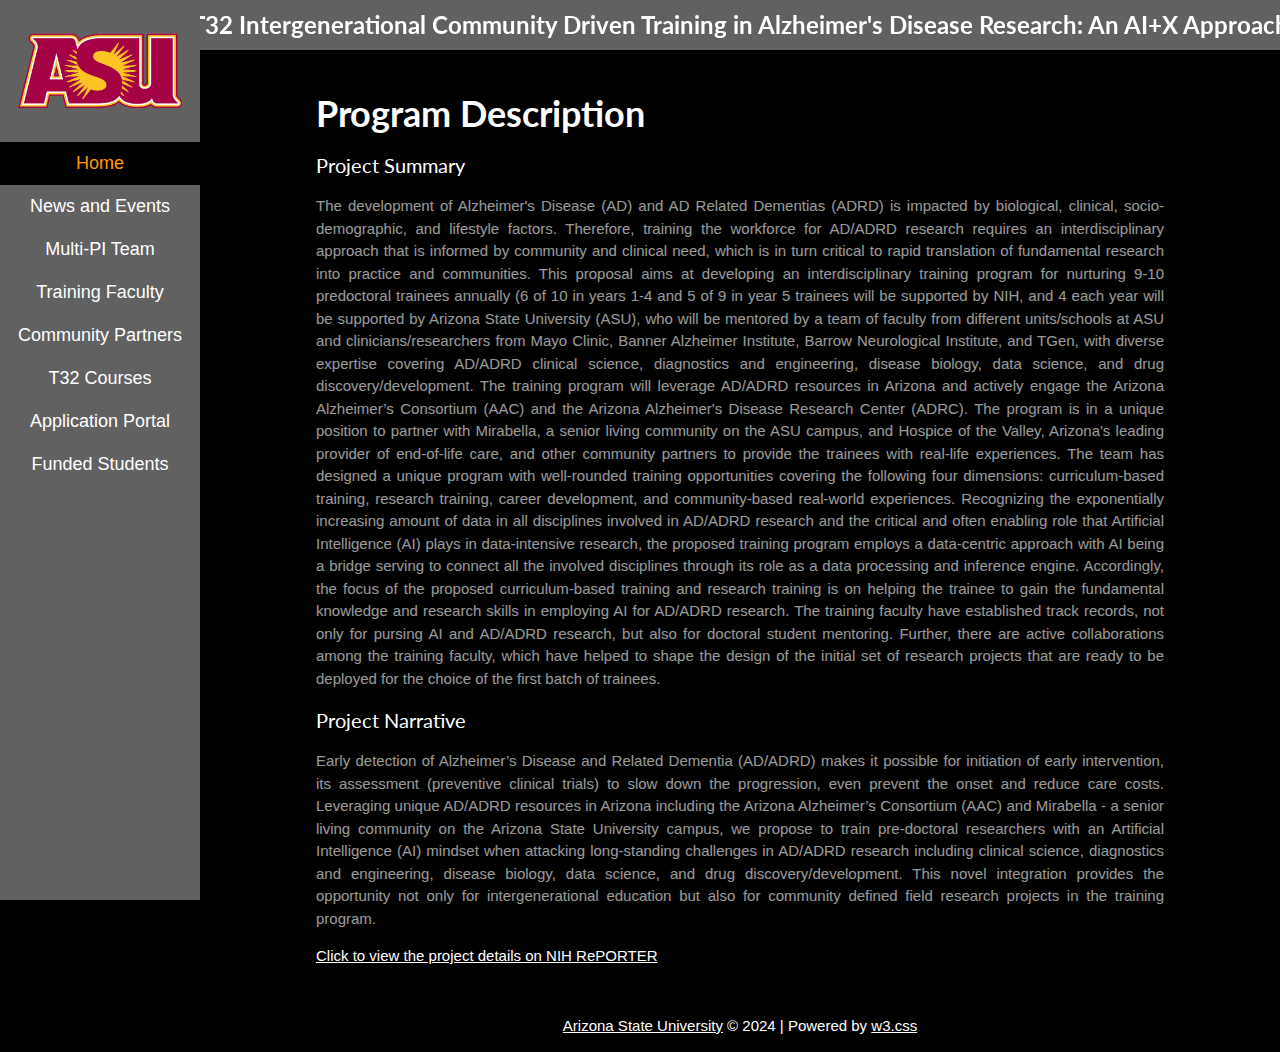
==== index.html @ 90759fe2 "Barebones website with mostly blank pages" ====
<!DOCTYPE html>

<html lang="en">

<meta charset="UTF-8">
<meta name="viewport" content="width=device-width, initial-scale=1">
<link rel="stylesheet" href="w3.css">
<link rel="stylesheet" href="style.css">
<link rel="stylesheet" href="https://fonts.googleapis.com/css?family=Lato">
<link rel="stylesheet" href="https://fonts.googleapis.com/css?family=Montserrat">
<link rel="stylesheet" href="https://cdnjs.cloudflare.com/ajax/libs/font-awesome/4.7.0/css/font-awesome.min.css">

<style>
  /* Large Screen */
  @media screen and (min-width: 993px) {
    #neuron {
      max-width: 23%;
    }

    .news-text {
      margin-top: -20px;
      padding-left: 16px;
    }
  }

  /* Medium Screen */
  @media screen and (min-width: 601px) and (max-width: 992px) {
    #neuron {
      max-width: 23%;
    }

    .news-text {
      margin-top: -20px;
      padding-left: 16px;
    }
  }

  /* Small Screen */
  @media screen and (max-width: 600px) {
    #neuron {
      max-width: 50%;
    }

    .news-text {
      margin-top: 0px;
      padding-left: 0px;
    }
  }

  .news>div:not(:first-of-type) {
    padding-top: 32px;
  }
</style>

<head>
  <!-- Title and Icons -->
  <title>T32 Program Description</title>
  <link rel="apple-touch-icon" sizes="180x180" href="apple-touch-icon.png">
  <link rel="icon" type="image/png" sizes="32x32" href="favicon-32x32.png">
  <link rel="icon" type="image/png" sizes="16x16" href="favicon-16x16.png">
  <link rel="manifest" href="site.webmanifest">
  <link rel="mask-icon" href="safari-pinned-tab.svg" color="#333333">
  <meta name="msapplication-TileColor" content="#da532c">
  <meta name="theme-color" content="#ffffff">
  <meta name="Description"
    content="">
</head>

<body>

  <!-- Header -->
  <header class="w3-dark-grey w3-top w3-text-white">
    <div class="w3-main w3-display-container" style="height: 50px;">
      <a href="javascript:void(0)"
        class="w3-button w3-display-left w3-hide-large w3-hover-text-orange w3-text-white w3-hover-black w3-dark-grey"
        onclick="open_sidebar()"><i class="fa fa-bars"></i></a>
      <div class="w3-display-middle">
        <h3 class="w3-hide-small" style="white-space: nowrap; overflow: hidden;"><b>T32 Intergenerational Community 
                Driven Training in Alzheimer's Disease Research: An AI+X Approach</b></h3>
      </div>
    </div>
  </header>

  <!-- Sidebar -->
  <nav id="sidebar" class="w3-sidebar w3-collapse w3-bar-block w3-dark-grey w3-large" style="z-index: 3;">
    <a href="javascript:void(0)" onclick="close_sidebar()"
      class="w3-bar-item w3-button w3-hide-large w3-padding w3-hover-text-orange w3-hover-black w3-dark-grey">Close
      Menu</a>
    <div class="w3-container w3-padding-32">
      <a href="https://biodesign.asu.edu/"><img src="asulogo.png" alt="ASU Logo" style="width: 100%;"></a>
    </div>
    <!-- Tell our JS what page this is -->
    <div id="page-id">index.html</div>
  </nav>

  <!-- Overlay effect when opening sidebar on small screens -->
  <div class="w3-overlay w3-hide-large" onclick="close_sidebar()" style="cursor:pointer" title="close side menu"
    id="overlay"></div>

  <!-- Indent main content -->
  <div class="w3-main">
    <div id="content" class="w3-content">
        <h1><b>Program Description</b></h1>

        <h4>Project Summary</h4>
        <p class="w3-opacity">
            The development of Alzheimer's Disease (AD) and AD Related Dementias (ADRD) is impacted by biological, 
            clinical, socio-demographic, and lifestyle factors. Therefore, training the workforce for AD/ADRD research 
            requires an interdisciplinary approach that is informed by community and clinical need, which is in turn 
            critical to rapid translation of fundamental research into practice and communities. This proposal aims at 
            developing an interdisciplinary training program for nurturing 9-10 predoctoral trainees annually 
            (6 of 10 in years 1-4 and 5 of 9 in year 5 trainees will be supported by NIH, and 4 each year will be 
            supported by Arizona State University (ASU), who will be mentored by a team of faculty from different 
            units/schools at ASU and clinicians/researchers from Mayo Clinic, Banner Alzheimer Institute, Barrow 
            Neurological Institute, and TGen, with diverse expertise covering AD/ADRD clinical science, diagnostics 
            and engineering, disease biology, data science, and drug discovery/development. The training program will 
            leverage AD/ADRD resources in Arizona and actively engage the Arizona Alzheimer’s Consortium (AAC) and the 
            Arizona Alzheimer's Disease Research Center (ADRC). The program is in a unique position to partner with 
            Mirabella, a senior living community on the ASU campus, and Hospice of the Valley, Arizona's leading 
            provider of end-of-life care, and other community partners to provide the trainees with real-life 
            experiences. The team has designed a unique program with well-rounded training opportunities covering 
            the following four dimensions: curriculum-based training, research training, career development, and 
            community-based real-world experiences. Recognizing the exponentially increasing amount of data in all 
            disciplines involved in AD/ADRD research and the critical and often enabling role that Artificial 
            Intelligence (AI) plays in data-intensive research, the proposed training program employs a data-centric 
            approach with AI being a bridge serving to connect all the involved disciplines through its role as a data 
            processing and inference engine. Accordingly, the focus of the proposed curriculum-based training and 
            research training is on helping the trainee to gain the fundamental knowledge and research skills in 
            employing AI for AD/ADRD research. The training faculty have established track records, not only for 
            pursing AI and AD/ADRD research, but also for doctoral student mentoring. Further, there are active 
            collaborations among the training faculty, which have helped to shape the design of the initial set of 
            research projects that are ready to be deployed for the choice of the first batch of trainees.
        </p>

        <h4>Project Narrative</h4>
        <p class="w3-opacity">
            Early detection of Alzheimer’s Disease and Related Dementia (AD/ADRD) makes it possible for initiation of 
            early intervention, its assessment (preventive clinical trials) to slow down the progression, even prevent 
            the onset and reduce care costs. Leveraging unique AD/ADRD resources in Arizona including the Arizona 
            Alzheimer’s Consortium (AAC) and Mirabella - a senior living community on the Arizona State University 
            campus, we propose to train pre-doctoral researchers with an Artificial Intelligence (AI) mindset when 
            attacking long-standing challenges in AD/ADRD research including clinical science, diagnostics and 
            engineering, disease biology, data science, and drug discovery/development. This novel integration 
            provides the opportunity not only for intergenerational education but also for community defined field 
            research projects in the training program.
        </p>

        <a href="https://reporter.nih.gov/search/k8WM328u70OyJZvHc6kAvA/project-details/10934138">
            Click to view the project details on NIH RePORTER
        </a>
    </div>

    <!-- Footer -->
    <footer>
      <p><a href="https://www.asu.edu/">Arizona State University</a> © 2024 | Powered by <a
          href="https://www.w3schools.com/w3css/default.asp" target="_blank">w3.css</a></p>
    </footer>
  </div>

  <!-- Script to open and close sidebar -->
  <script src="sidebar.js"></script>

</body>

</html>
---- style.css ----
#page-id { display: none; }
body {background-color: black;}
nav a {
  text-align: center !important;
}
h1,h2,h3,h4,h5,h6 {font-family: "Lato", sans-serif}
.w3-bar,button {font-family: "Montserrat", sans-serif}
p.w3-opacity {text-align: justify;}
.w3-sidebar {width: 200px;}
.w3-main {margin-left: 200px;}
img.w3-border {padding: 8px;}
iframe.w3-border {padding: 8px;}
ol.spaced li:not(:last-child) {
  margin-bottom: 10px;
}
ol.bold {
  font-weight: bold;
}
ol.bold span {
  font-weight: normal;
}
.card {
  width: 332px; 
  padding: 16px;
}
.grow {transition: all .15s ease-in-out;}
.grow:hover {transform: scale(1.1);}
.picture-grid {
  display: flex;
  justify-content: center;
  align-items: center;
  flex-wrap: wrap;
}
.picture-grid p {
  text-align: center;
}
#content {
  padding: 76px 8px 0px 8px;
  color: white;
}
@media screen and (max-width: 992px) {
  #content {max-width: 100%;}
}
@media screen and (min-width: 993px) {
  #content {max-width: 80%;}
}
footer {
  padding: 32px 16px 0px 16px;
  text-align: center;
  color: white;
}
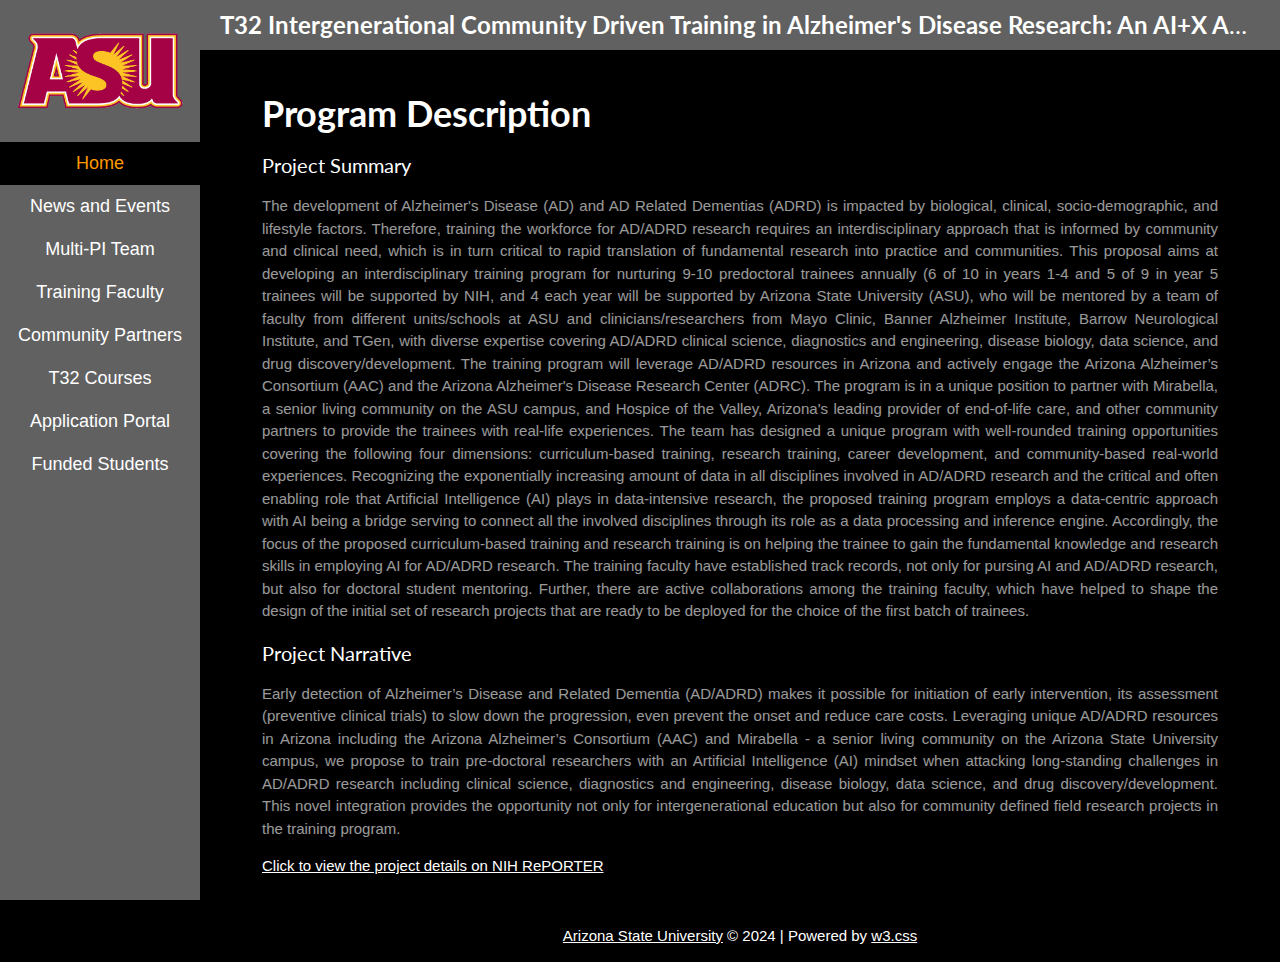
==== commit 735c8e54: "Fixes and adding page content" ====
--- a/index.html
+++ b/index.html
@@ -11,45 +11,6 @@
 <link rel="stylesheet" href="https://cdnjs.cloudflare.com/ajax/libs/font-awesome/4.7.0/css/font-awesome.min.css">
 
 <style>
-  /* Large Screen */
-  @media screen and (min-width: 993px) {
-    #neuron {
-      max-width: 23%;
-    }
-
-    .news-text {
-      margin-top: -20px;
-      padding-left: 16px;
-    }
-  }
-
-  /* Medium Screen */
-  @media screen and (min-width: 601px) and (max-width: 992px) {
-    #neuron {
-      max-width: 23%;
-    }
-
-    .news-text {
-      margin-top: -20px;
-      padding-left: 16px;
-    }
-  }
-
-  /* Small Screen */
-  @media screen and (max-width: 600px) {
-    #neuron {
-      max-width: 50%;
-    }
-
-    .news-text {
-      margin-top: 0px;
-      padding-left: 0px;
-    }
-  }
-
-  .news>div:not(:first-of-type) {
-    padding-top: 32px;
-  }
 </style>
 
 <head>
@@ -70,14 +31,13 @@
 
   <!-- Header -->
   <header class="w3-dark-grey w3-top w3-text-white">
-    <div class="w3-main w3-display-container" style="height: 50px;">
-      <a href="javascript:void(0)"
-        class="w3-button w3-display-left w3-hide-large w3-hover-text-orange w3-text-white w3-hover-black w3-dark-grey"
-        onclick="open_sidebar()"><i class="fa fa-bars"></i></a>
-      <div class="w3-display-middle">
-        <h3 class="w3-hide-small" style="white-space: nowrap; overflow: hidden;"><b>T32 Intergenerational Community 
-                Driven Training in Alzheimer's Disease Research: An AI+X Approach</b></h3>
-      </div>
+    <div class="w3-main">
+      <a href="javascript:void(0)" class="w3-button w3-hide-large w3-hover-text-orange 
+        w3-text-white w3-hover-black w3-dark-grey" style="display: flex" onclick="open_sidebar()">
+        <i class="fa fa-bars"></i>
+      </a>
+      <h3><b>T32 Intergenerational Community Driven Training in Alzheimer's Disease Research: An AI+X Approach</b></h3>
+      <div class="w3-hide-medium w3-hide-small"></div>
     </div>
   </header>
 
--- a/style.css
+++ b/style.css
@@ -1,5 +1,36 @@
 #page-id { display: none; }
 body {background-color: black;}
+header {
+  max-width: 100vw;
+  height: 50px;
+}
+header div.w3-main {
+  width: 100%;
+  height: 100%;
+  display: flex;
+  align-items: center;
+}
+header a {
+  justify-content: center;
+  align-items: center;
+  min-width: 50px;
+  max-width: 50px;
+  min-height: 50px;
+  max-height: 50px;
+}
+header h3 {
+  flex-grow: 1;
+  padding: 0 20px;
+  white-space: nowrap;
+  overflow: hidden;
+  text-overflow: ellipsis;
+  text-align: center;
+}
+header div.w3-main div {
+  width: 200px;
+  min-width: 200px;
+  height: 1px;
+}
 nav a {
   text-align: center !important;
 }
@@ -42,10 +73,10 @@
   #content {max-width: 100%;}
 }
 @media screen and (min-width: 993px) {
-  #content {max-width: 80%;}
+  #content {max-width: 90%;}
 }
 footer {
   padding: 32px 16px 0px 16px;
   text-align: center;
   color: white;
-}+}
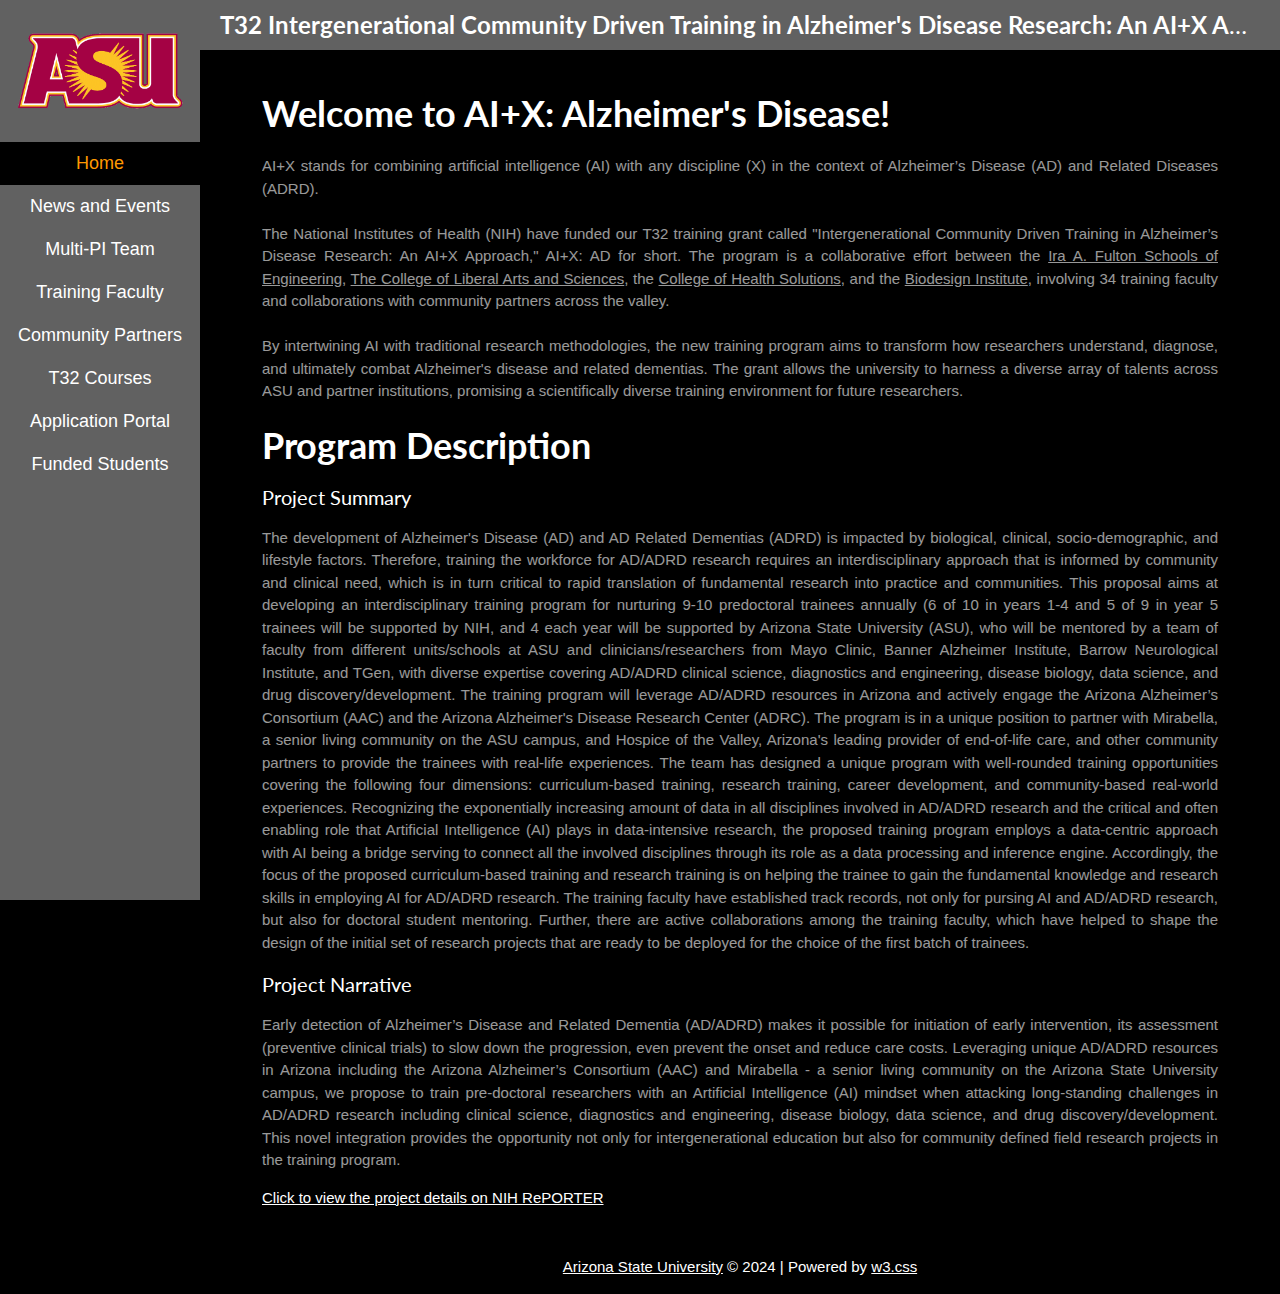
==== commit e46842ea: "Adding content" ====
--- a/index.html
+++ b/index.html
@@ -60,8 +60,27 @@
   <!-- Indent main content -->
   <div class="w3-main">
     <div id="content" class="w3-content">
+        <h1><b>Welcome to AI+X: Alzheimer's Disease!</b></h1>
+        <p class="w3-opacity">
+          AI+X stands for combining artificial intelligence (AI) with any discipline (X) in the context of Alzheimer’s 
+          Disease (AD) and Related Diseases (ADRD).<br><br>
+
+          The National Institutes of Health (NIH) have funded our T32 training grant called "Intergenerational 
+          Community Driven Training in Alzheimer’s Disease Research: An AI+X Approach," AI+X: AD for short. The 
+          program is a collaborative effort between the 
+          <a href="https://engineering.asu.edu/">Ira A. Fulton Schools of Engineering</a>, 
+          <a href="https://thecollege.asu.edu/">The College of Liberal Arts and Sciences</a>, the 
+          <a href="https://chs.asu.edu/">College of Health Solutions</a>, and the 
+          <a href="https://biodesign.asu.edu/">Biodesign Institute</a>, involving 34 training faculty and 
+          collaborations with community partners across the valley.<br><br>
+
+          By intertwining AI with traditional research methodologies, the new training program aims to transform how 
+          researchers understand, diagnose, and ultimately combat Alzheimer's disease and related dementias. The grant 
+          allows the university to harness a diverse array of talents across ASU and partner institutions, promising a 
+          scientifically diverse training environment for future researchers.
+        </p>
+
         <h1><b>Program Description</b></h1>
-
         <h4>Project Summary</h4>
         <p class="w3-opacity">
             The development of Alzheimer's Disease (AD) and AD Related Dementias (ADRD) is impacted by biological, 
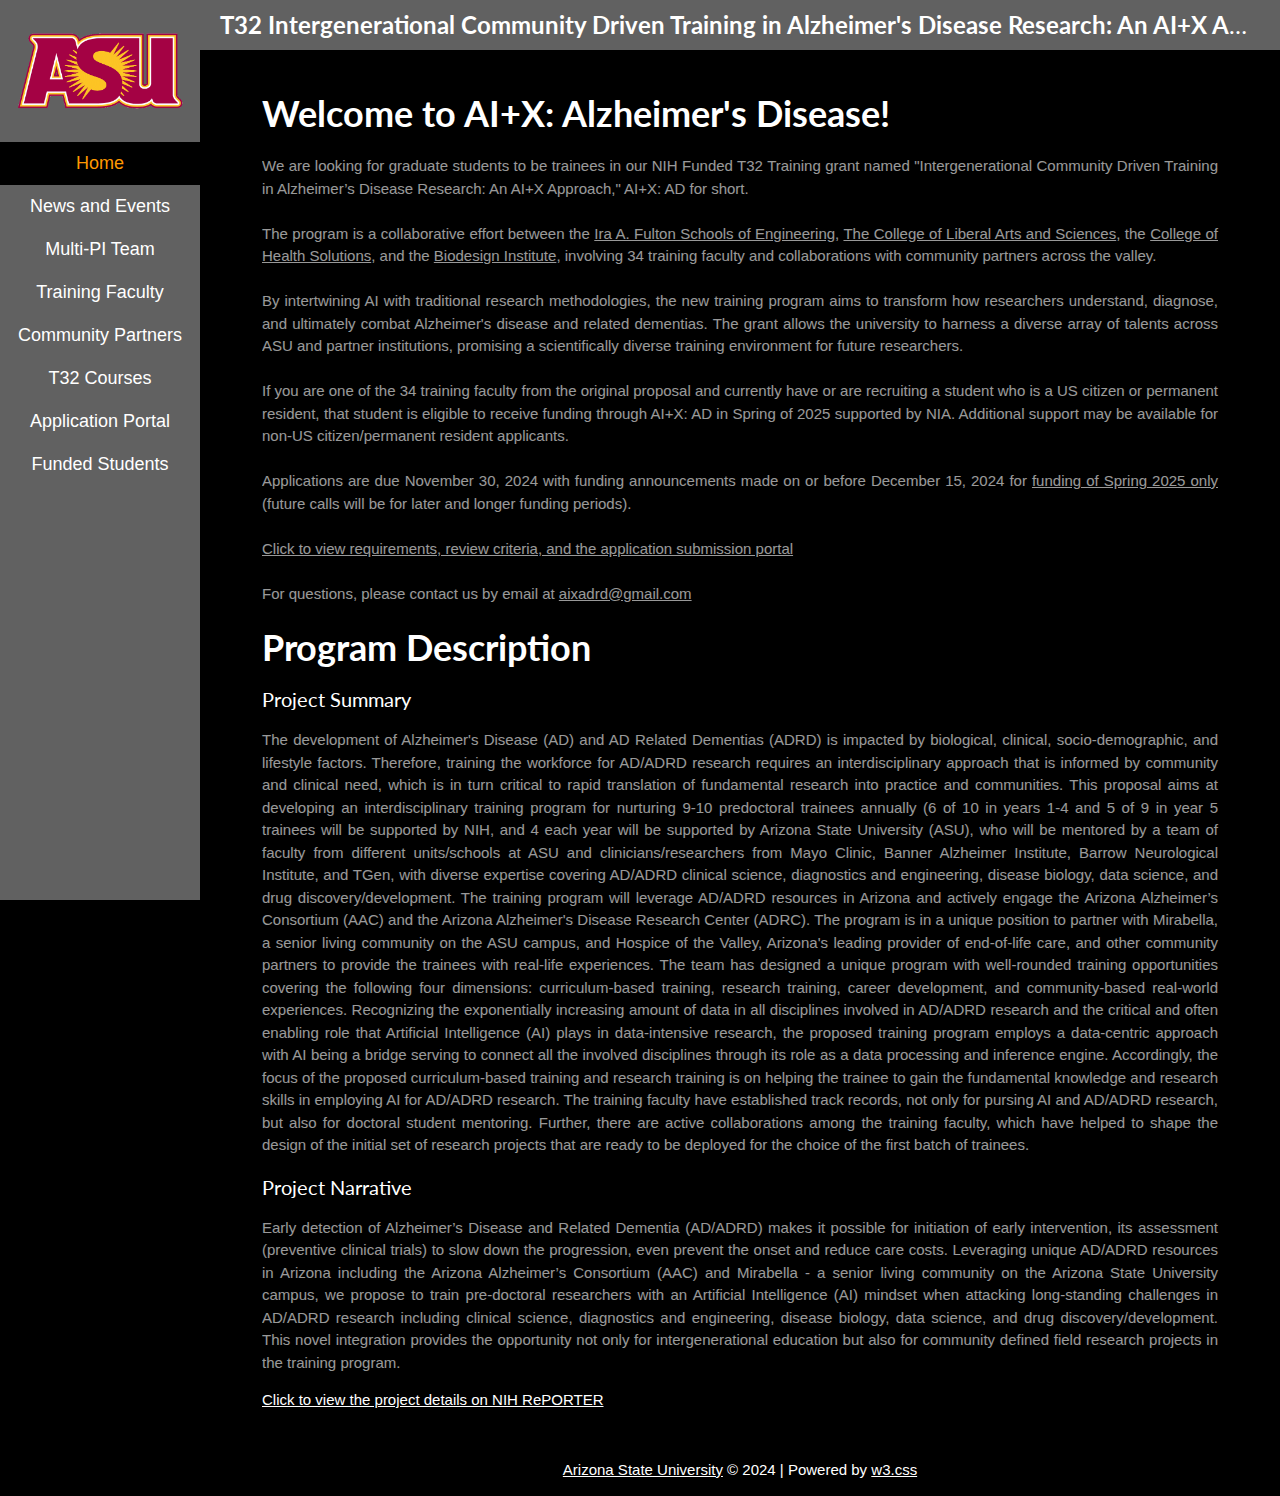
==== commit 5b4a65a9: "Update homepage" ====
--- a/index.html
+++ b/index.html
@@ -62,12 +62,11 @@
     <div id="content" class="w3-content">
         <h1><b>Welcome to AI+X: Alzheimer's Disease!</b></h1>
         <p class="w3-opacity">
-          AI+X stands for combining artificial intelligence (AI) with any discipline (X) in the context of Alzheimer’s 
-          Disease (AD) and Related Diseases (ADRD).<br><br>
+          We are looking for graduate students to be trainees in our NIH Funded T32 Training grant named 
+          "Intergenerational Community Driven Training in Alzheimer’s Disease Research: An AI+X Approach," AI+X: AD 
+          for short.<br><br>
 
-          The National Institutes of Health (NIH) have funded our T32 training grant called "Intergenerational 
-          Community Driven Training in Alzheimer’s Disease Research: An AI+X Approach," AI+X: AD for short. The 
-          program is a collaborative effort between the 
+          The program is a collaborative effort between the 
           <a href="https://engineering.asu.edu/">Ira A. Fulton Schools of Engineering</a>, 
           <a href="https://thecollege.asu.edu/">The College of Liberal Arts and Sciences</a>, the 
           <a href="https://chs.asu.edu/">College of Health Solutions</a>, and the 
@@ -77,7 +76,23 @@
           By intertwining AI with traditional research methodologies, the new training program aims to transform how 
           researchers understand, diagnose, and ultimately combat Alzheimer's disease and related dementias. The grant 
           allows the university to harness a diverse array of talents across ASU and partner institutions, promising a 
-          scientifically diverse training environment for future researchers.
+          scientifically diverse training environment for future researchers.<br><br>
+
+          If you are one of the 34 training faculty from the original proposal and currently have or are recruiting a 
+          student who is a US citizen or permanent resident, that student is eligible to receive funding through AI+X: 
+          AD in Spring of 2025 supported by NIA. Additional support may be available for non-US citizen/permanent 
+          resident applicants.<br><br>
+
+          Applications are due November 30, 2024 with funding announcements made on or before December 15, 2024 for 
+          <u>funding of Spring 2025 only</u> (future calls will be for later and longer funding periods).<br><br>
+
+          <a href="./apply.html">
+            Click to view requirements, review criteria, and the application submission portal
+          </a><br><br>
+
+          For questions, please contact us by email at <a href="mailto:aixadrd@gmail.com">
+            aixadrd@gmail.com
+          </a>
         </p>
 
         <h1><b>Program Description</b></h1>
